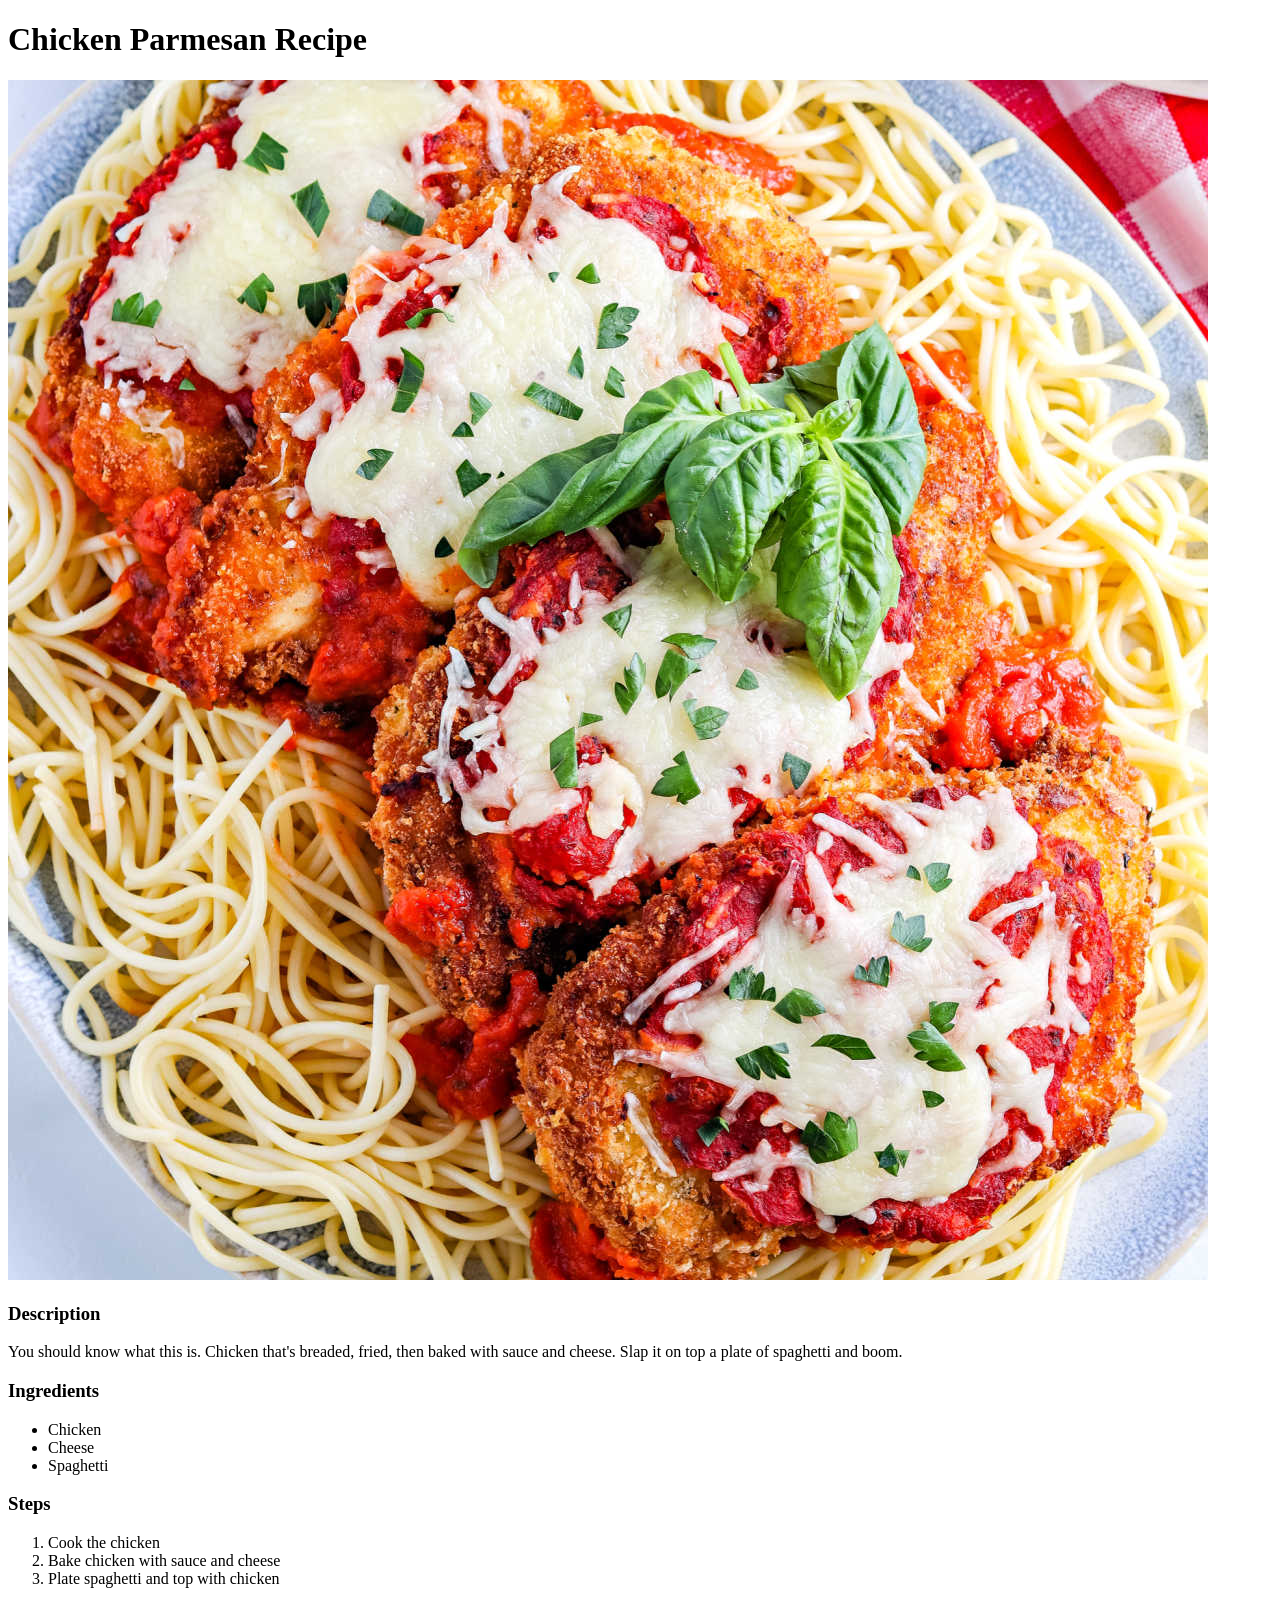
==== recipes/chicken-parm.html @ 4d929287 "Moved chicken file and omlette file to proper directory" ====
<!DOCTYPE html>

<html lang="en">
    <head>
        <meta charset="UTF-8">
        <title>Chicken Parmesan</title>
    </head>

    <body>
        <h1>Chicken Parmesan Recipe</h1>
        <img src="../images/chick-parm.jpeg">

        <h3>Description</h3>
        <p> You should know what this is. Chicken that's breaded, 
            fried, then baked with sauce and cheese. Slap it on top
            a plate of spaghetti and boom.
        </p>

        <h3>Ingredients</h3>
        <ul>
            <li>Chicken</li>
            <li>Cheese</li>
            <li>Spaghetti</li>
        </ul>

        <h3>Steps</h3>
        <ol>
            <li>Cook the chicken</li>
            <li>Bake chicken with sauce and cheese</li>
            <li>Plate spaghetti and top with chicken</li>
        </ol>
    </body>
</html>
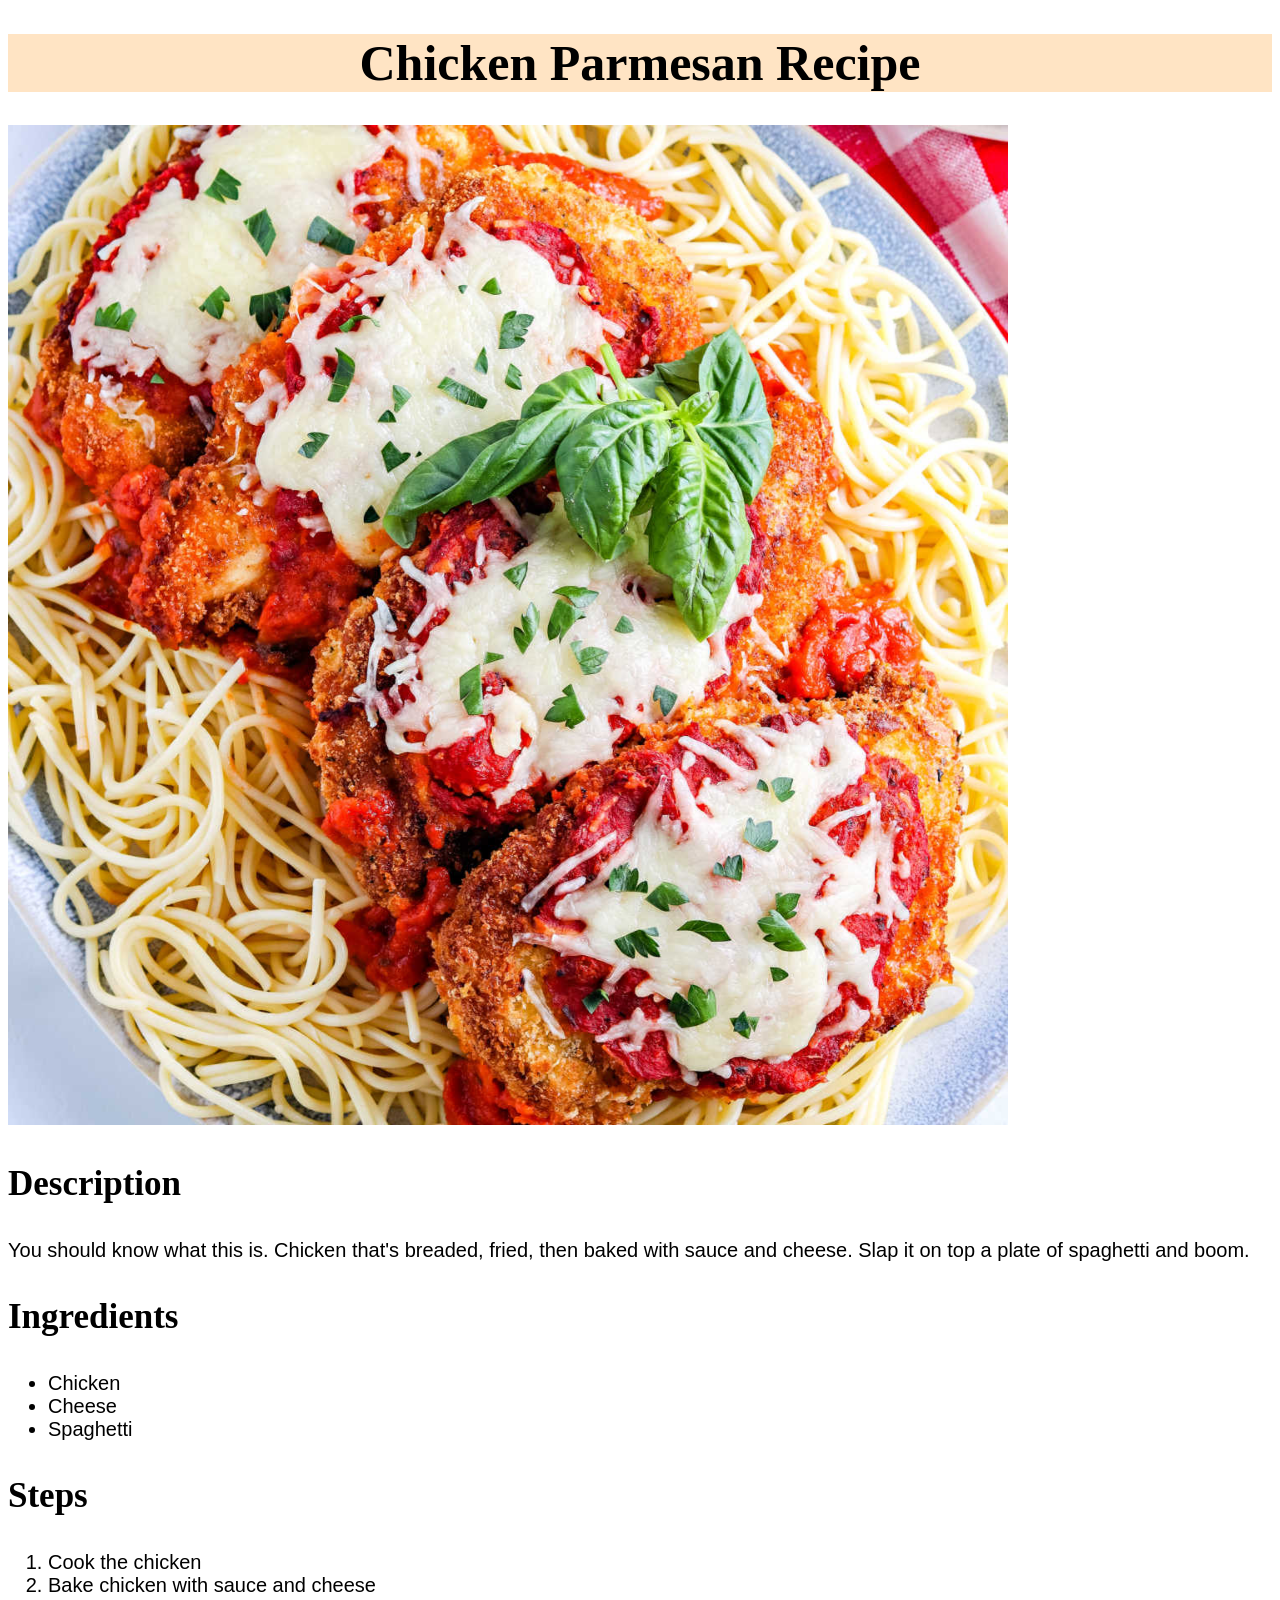
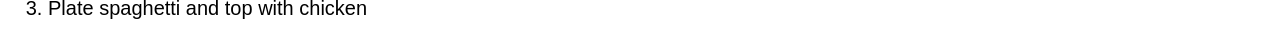
==== commit 6c7e6f3f: "Add style changes to each recipe page" ====
--- a/recipes/chicken-parm.html
+++ b/recipes/chicken-parm.html
@@ -4,11 +4,12 @@
     <head>
         <meta charset="UTF-8">
         <title>Chicken Parmesan</title>
+        <link rel="stylesheet" href="../styles.css">
     </head>
 
     <body>
-        <h1>Chicken Parmesan Recipe</h1>
-        <img src="../images/chick-parm.jpeg">
+        <h1 class="recipe-title">Chicken Parmesan Recipe</h1>
+        <img src="../images/chick-parm.jpeg" alt="A plate of chicken parmesan">
 
         <h3>Description</h3>
         <p> You should know what this is. Chicken that's breaded, 
--- a/styles.css
+++ b/styles.css
@@ -0,0 +1,52 @@
+/* styles.css */
+
+/* Sets the main title font size and background color */
+.main-title {
+    background-color: bisque;
+    font-size : 150px;
+    text-align : center;
+}
+
+/* Sets main recipe title font size and color */
+.title {
+    font-size : 50px;
+    color : black;
+}
+
+/* Sets recipe titles to beige background */
+.recipe-title {
+    background-color : bisque;
+    font-size : 50px;
+    font-weight : bold;
+    text-align : center;
+}
+
+/* Sets doubles recipe title background to red */
+.culture-color {
+    background-color : red;
+}
+
+/* Adjusts image to fit page */
+img {
+    height : auto;
+    width : 1000px;
+}
+
+/* Sets the headings (h3 & h4) to set font size and weight */
+h3 {
+    font-size : 35px;
+    font-weight : bold;
+}
+
+h4 {
+    font-size : 25px;
+    font-weight : bold;
+}
+
+/* Sets the listed items and description to set font size and font family */
+p,
+li {
+    font-size : 20px;
+    font-family :'Lucida Sans', 'Lucida Sans Regular', 'Lucida Grande', 'Lucida Sans Unicode', Geneva, Verdana, sans-serif;
+}
+
